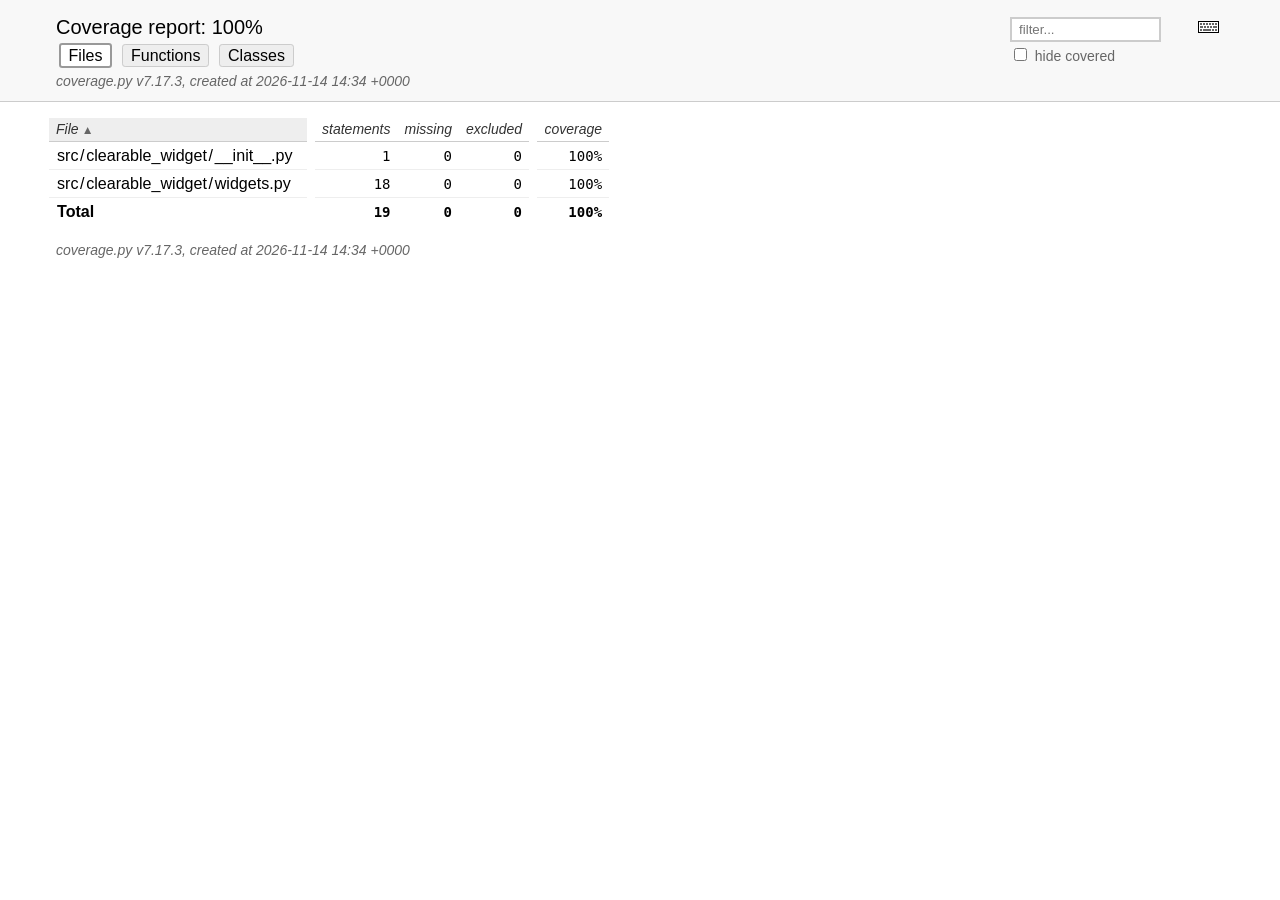
==== htmlcov/index.html @ 2b573b6f "ci: Update coverage data" ====
<!DOCTYPE html>
<html lang="en">
<head>
    <meta http-equiv="Content-Type" content="text/html; charset=utf-8">
    <title>Coverage report</title>
    <link rel="icon" sizes="32x32" href="favicon_32_cb_c827f16f.png">
    <link rel="stylesheet" href="style_cb_4667309f.css" type="text/css">
    <script src="coverage_html_cb_54cfdca1.js" defer></script>
</head>
<body class="indexfile">
<header>
    <div class="content">
        <h1>Coverage report:
            <span class="pc_cov">100%</span>
        </h1>
        <aside id="help_panel_wrapper">
            <input id="help_panel_state" type="checkbox">
            <label for="help_panel_state">
                <img id="keyboard_icon" src="keybd_closed_cb_900cfef5.png" alt="Show/hide keyboard shortcuts">
            </label>
            <div id="help_panel">
                <p class="legend">Shortcuts on this page</p>
                <div class="keyhelp">
                    <p>
                        <kbd>f</kbd>
                        <kbd>s</kbd>
                        <kbd>m</kbd>
                        <kbd>x</kbd>
                        <kbd>c</kbd>
                        &nbsp; change column sorting
                    </p>
                    <p>
                        <kbd>[</kbd>
                        <kbd>]</kbd>
                        &nbsp; prev/next file
                    </p>
                    <p>
                        <kbd>?</kbd> &nbsp; show/hide this help
                    </p>
                </div>
            </div>
        </aside>
        <form id="filter_container">
            <input id="filter" type="text" value="" placeholder="filter...">
            <div>
                <input id="hide100" type="checkbox" >
                <label for="hide100">hide covered</label>
            </div>
        </form>
        <h2>
                <a class="button current">Files</a>
                <a class="button" href="function_index.html">Functions</a>
                <a class="button" href="class_index.html">Classes</a>
        </h2>
        <p class="text">
            <a class="nav" href="https://coverage.readthedocs.io/en/7.17.3">coverage.py v7.17.3</a>,
            created at 2026-11-14 14:34 +0000
        </p>
    </div>
</header>
<main id="index">
    <table class="index" data-sortable>
        <thead>
            <tr class="tablehead" title="Click to sort">
                <th id="file" class="name" aria-sort="none" data-shortcut="f">File<span class="arrows"></span></th>
                <th class="spacer">&nbsp;</th>
                <th id="statements" aria-sort="none" data-default-sort-order="descending" data-shortcut="s">statements<span class="arrows"></span></th>
                <th id="missing" aria-sort="none" data-default-sort-order="descending" data-shortcut="m">missing<span class="arrows"></span></th>
                <th id="excluded" aria-sort="none" data-default-sort-order="descending" data-shortcut="x">excluded<span class="arrows"></span></th>
                <th class="spacer">&nbsp;</th>
                <th id="coverage" aria-sort="none" data-shortcut="c">coverage<span class="arrows"></span></th>
            </tr>
        </thead>
        <tbody>
            <tr class="region">
                <td class="name"><a href="z_d9ded1711251603f___init___py.html">src<span class="sep">/</span>clearable_widget<span class="sep">/</span>__init__.py</a></td>
                <td class="spacer">&nbsp;</td>
                <td>1</td>
                <td>0</td>
                <td>0</td>
                <td class="spacer">&nbsp;</td>
                <td data-ratio="1 1">100%</td>
            </tr>
            <tr class="region">
                <td class="name"><a href="z_d9ded1711251603f_widgets_py.html">src<span class="sep">/</span>clearable_widget<span class="sep">/</span>widgets.py</a></td>
                <td class="spacer">&nbsp;</td>
                <td>18</td>
                <td>0</td>
                <td>0</td>
                <td class="spacer">&nbsp;</td>
                <td data-ratio="18 18">100%</td>
            </tr>
        </tbody>
        <tfoot>
            <tr class="total">
                <td class="name">Total</td>
                <td class="spacer">&nbsp;</td>
                <td>19</td>
                <td>0</td>
                <td>0</td>
                <td class="spacer">&nbsp;</td>
                <td data-ratio="19 19">100%</td>
            </tr>
        </tfoot>
    </table>
    <p id="no_rows">
        No items found using the specified filter.
    </p>
</main>
<footer>
    <div class="content">
        <p>
            <a class="nav" href="https://coverage.readthedocs.io/en/7.17.3">coverage.py v7.17.3</a>,
            created at 2026-11-14 14:34 +0000
        </p>
    </div>
    <aside class="hidden">
        <a id="prevFileLink" class="nav" href="z_d9ded1711251603f_widgets_py.html"></a>
        <a id="nextFileLink" class="nav" href="z_d9ded1711251603f___init___py.html"></a>
        <button type="button" class="button_prev_file" data-shortcut="["></button>
        <button type="button" class="button_next_file" data-shortcut="]"></button>
        <button type="button" class="button_show_hide_help" data-shortcut="?"></button>
    </aside>
</footer>
</body>
</html>
---- htmlcov/style_cb_4667309f.css ----
@charset "UTF-8";
/* Licensed under the Apache License: http://www.apache.org/licenses/LICENSE-2.0 */
/* For details: https://github.com/coveragepy/coveragepy/blob/main/NOTICE.txt */
/* Don't edit this .css file. Edit the .scss file instead! */
html, body, h1, h2, h3, p, table, td, th { margin: 0; padding: 0; border: 0; font-weight: inherit; font-style: inherit; font-size: 100%; font-family: inherit; vertical-align: baseline; }

body { font-family: -apple-system, BlinkMacSystemFont, "Segoe UI", Roboto, Ubuntu, Cantarell, "Helvetica Neue", sans-serif; font-size: 1em; background: #fff; color: #000; }

@media (prefers-color-scheme: dark) { body { background: #1e1e1e; } }

@media (prefers-color-scheme: dark) { body { color: #eee; } }

html > body { font-size: 16px; }

a:active, a:focus { outline: 2px dashed #007acc; }

p { font-size: .875em; line-height: 1.4em; }

table { border-collapse: collapse; }

td { vertical-align: top; }

table tr.hidden { display: none !important; }

p#no_rows { display: none; font-size: 1.15em; font-family: -apple-system, BlinkMacSystemFont, "Segoe UI", Roboto, Ubuntu, Cantarell, "Helvetica Neue", sans-serif; }

a.nav { text-decoration: none; color: inherit; }

a.nav:hover { text-decoration: underline; color: inherit; }

.hidden { display: none; }

header { background: #f8f8f8; width: 100%; z-index: 2; border-bottom: 1px solid #ccc; }

@media (prefers-color-scheme: dark) { header { background: black; } }

@media (prefers-color-scheme: dark) { header { border-color: #333; } }

header .content { padding: 1rem 3.5rem; }

header h2 { margin-top: .5em; font-size: 1em; }

header h2 a.button { font-family: inherit; font-size: inherit; border: 1px solid; border-radius: .2em; background: #eee; color: inherit; text-decoration: none; padding: .1em .5em; margin: 1px calc(.1em + 1px); cursor: pointer; border-color: #ccc; }

@media (prefers-color-scheme: dark) { header h2 a.button { background: #333; } }

@media (prefers-color-scheme: dark) { header h2 a.button { border-color: #444; } }

header h2 a.button.current { border: 2px solid; background: #fff; border-color: #999; cursor: default; }

@media (prefers-color-scheme: dark) { header h2 a.button.current { background: #1e1e1e; } }

@media (prefers-color-scheme: dark) { header h2 a.button.current { border-color: #777; } }

header p.text { margin: .5em 0 -.5em; color: #666; font-style: italic; }

@media (prefers-color-scheme: dark) { header p.text { color: #aaa; } }

header.sticky { position: fixed; left: 0; right: 0; height: 2.5em; }

header.sticky .text { display: none; }

header.sticky h1, header.sticky h2 { font-size: 1em; margin-top: 0; display: inline-block; }

header.sticky .content { padding: 0.5rem 3.5rem; }

header.sticky .content p { font-size: 1em; }

header.sticky ~ #source { padding-top: 6.5em; }

main { position: relative; z-index: 1; }

footer { margin: 1rem 3.5rem; }

footer .content { padding: 0; color: #666; font-style: italic; }

@media (prefers-color-scheme: dark) { footer .content { color: #aaa; } }

#index { margin: 1rem 0 0 3.5rem; }

h1 { font-size: 1.25em; display: inline-block; }

#filter_container { float: right; margin: 0 2em 0 0; line-height: 1.66em; }

#filter_container #filter { width: 10em; padding: 0.2em 0.5em; border: 2px solid #ccc; background: #fff; color: #000; }

@media (prefers-color-scheme: dark) { #filter_container #filter { border-color: #444; } }

@media (prefers-color-scheme: dark) { #filter_container #filter { background: #1e1e1e; } }

@media (prefers-color-scheme: dark) { #filter_container #filter { color: #eee; } }

#filter_container #filter:focus { border-color: #007acc; }

#filter_container :disabled ~ label { color: #ccc; }

@media (prefers-color-scheme: dark) { #filter_container :disabled ~ label { color: #444; } }

#filter_container label { font-size: .875em; color: #666; }

@media (prefers-color-scheme: dark) { #filter_container label { color: #aaa; } }

header button { font-family: inherit; font-size: inherit; border: 1px solid; border-radius: .2em; background: #eee; color: inherit; text-decoration: none; padding: .1em .5em; margin: 1px calc(.1em + 1px); cursor: pointer; border-color: #ccc; }

@media (prefers-color-scheme: dark) { header button { background: #333; } }

@media (prefers-color-scheme: dark) { header button { border-color: #444; } }

header button:active, header button:focus { outline: 2px dashed #007acc; }

header button.run { background: #eeffee; }

@media (prefers-color-scheme: dark) { header button.run { background: #373d29; } }

header button.run.show_run { background: #dfd; border: 2px solid #00dd00; margin: 0 .1em; }

@media (prefers-color-scheme: dark) { header button.run.show_run { background: #373d29; } }

header button.mis { background: #ffeeee; }

@media (prefers-color-scheme: dark) { header button.mis { background: #4b1818; } }

header button.mis.show_mis { background: #fdd; border: 2px solid #ff0000; margin: 0 .1em; }

@media (prefers-color-scheme: dark) { header button.mis.show_mis { background: #4b1818; } }

header button.exc { background: #f7f7f7; }

@media (prefers-color-scheme: dark) { header button.exc { background: #333; } }

header button.exc.show_exc { background: #eee; border: 2px solid #808080; margin: 0 .1em; }

@media (prefers-color-scheme: dark) { header button.exc.show_exc { background: #333; } }

header button.par { background: #ffffd5; }

@media (prefers-color-scheme: dark) { header button.par { background: #650; } }

header button.par.show_par { background: #ffa; border: 2px solid #bbbb00; margin: 0 .1em; }

@media (prefers-color-scheme: dark) { header button.par.show_par { background: #650; } }

#help_panel, #source p .annotate.long { display: none; position: absolute; z-index: 999; background: #ffffcc; border: 1px solid #888; border-radius: .2em; color: #333; padding: .25em .5em; }

#source p .annotate.long { white-space: normal; float: right; top: 1.75em; right: 1em; height: auto; }

#help_panel_wrapper { float: right; position: relative; }

#keyboard_icon { margin: 5px; }

#help_panel_state { display: none; }

#help_panel { top: 25px; right: 0; padding: .75em; border: 1px solid #883; color: #333; }

#help_panel .keyhelp p { margin-top: .75em; }

#help_panel .legend { font-style: italic; margin-bottom: 1em; }

.indexfile #help_panel { width: 25em; }

.pyfile #help_panel { width: 18em; }

#help_panel_state:checked ~ #help_panel { display: block; }

kbd { border: 1px solid black; border-color: #888 #333 #333 #888; padding: .1em .35em; font-family: SFMono-Regular, Menlo, Monaco, Consolas, monospace; font-weight: bold; background: #eee; border-radius: 3px; }

.sep { padding: 0 .1em; }

#source { padding: 1em 0 1em 3.5rem; font-family: SFMono-Regular, Menlo, Monaco, Consolas, monospace; }

#source p { position: relative; white-space: pre; }

#source p * { box-sizing: border-box; }

#source p .n { float: left; text-align: right; width: 3.5rem; box-sizing: border-box; margin-left: -3.5rem; padding-right: 1em; color: #999; user-select: none; }

@media (prefers-color-scheme: dark) { #source p .n { color: #777; } }

#source p .n.highlight { background: #ffdd00; }

#source p .n a { scroll-margin-top: 6em; text-decoration: none; color: #999; }

@media (prefers-color-scheme: dark) { #source p .n a { color: #777; } }

#source p .n a:hover { text-decoration: underline; color: #999; }

@media (prefers-color-scheme: dark) { #source p .n a:hover { color: #777; } }

#source p .t { display: inline-block; width: 100%; box-sizing: border-box; margin-left: -.5em; padding-left: 0.3em; border-left: 0.2em solid #fff; }

@media (prefers-color-scheme: dark) { #source p .t { border-color: #1e1e1e; } }

#source p .t:hover { background: #f2f2f2; }

@media (prefers-color-scheme: dark) { #source p .t:hover { background: #282828; } }

#source p .t:hover ~ .r .annotate.long { display: block; }

#source p .t .com { color: #008000; font-style: italic; line-height: 1px; }

@media (prefers-color-scheme: dark) { #source p .t .com { color: #6a9955; } }

#source p .t .key { font-weight: bold; line-height: 1px; }

#source p .t .str, #source p .t .fst { color: #0451a5; }

@media (prefers-color-scheme: dark) { #source p .t .str, #source p .t .fst { color: #9cdcfe; } }

#source p.mis .t { border-left: 0.2em solid #ff0000; }

#source p.mis.show_mis .t { background: #fdd; }

@media (prefers-color-scheme: dark) { #source p.mis.show_mis .t { background: #4b1818; } }

#source p.mis.show_mis .t:hover { background: #f2d2d2; }

@media (prefers-color-scheme: dark) { #source p.mis.show_mis .t:hover { background: #532323; } }

#source p.mis.mis2 .t { border-left: 0.2em dotted #ff0000; }

#source p.mis.mis2.show_mis .t { background: #ffeeee; }

@media (prefers-color-scheme: dark) { #source p.mis.mis2.show_mis .t { background: #351b1b; } }

#source p.mis.mis2.show_mis .t:hover { background: #f2d2d2; }

@media (prefers-color-scheme: dark) { #source p.mis.mis2.show_mis .t:hover { background: #532323; } }

#source p.run .t { border-left: 0.2em solid #00dd00; }

#source p.run.show_run .t { background: #dfd; }

@media (prefers-color-scheme: dark) { #source p.run.show_run .t { background: #373d29; } }

#source p.run.show_run .t:hover { background: #d2f2d2; }

@media (prefers-color-scheme: dark) { #source p.run.show_run .t:hover { background: #404633; } }

#source p.run.run2 .t { border-left: 0.2em dotted #00dd00; }

#source p.run.run2.show_run .t { background: #eeffee; }

@media (prefers-color-scheme: dark) { #source p.run.run2.show_run .t { background: #2b2e24; } }

#source p.run.run2.show_run .t:hover { background: #d2f2d2; }

@media (prefers-color-scheme: dark) { #source p.run.run2.show_run .t:hover { background: #404633; } }

#source p.exc .t { border-left: 0.2em solid #808080; }

#source p.exc.show_exc .t { background: #eee; }

@media (prefers-color-scheme: dark) { #source p.exc.show_exc .t { background: #333; } }

#source p.exc.show_exc .t:hover { background: #e2e2e2; }

@media (prefers-color-scheme: dark) { #source p.exc.show_exc .t:hover { background: #3c3c3c; } }

#source p.exc.exc2 .t { border-left: 0.2em dotted #808080; }

#source p.exc.exc2.show_exc .t { background: #f7f7f7; }

@media (prefers-color-scheme: dark) { #source p.exc.exc2.show_exc .t { background: #292929; } }

#source p.exc.exc2.show_exc .t:hover { background: #e2e2e2; }

@media (prefers-color-scheme: dark) { #source p.exc.exc2.show_exc .t:hover { background: #3c3c3c; } }

#source p.par .t { border-left: 0.2em solid #bbbb00; }

#source p.par.show_par .t { background: #ffa; }

@media (prefers-color-scheme: dark) { #source p.par.show_par .t { background: #650; } }

#source p.par.show_par .t:hover { background: #f2f2a2; }

@media (prefers-color-scheme: dark) { #source p.par.show_par .t:hover { background: #6d5d0c; } }

#source p.par.par2 .t { border-left: 0.2em dotted #bbbb00; }

#source p.par.par2.show_par .t { background: #ffffd5; }

@media (prefers-color-scheme: dark) { #source p.par.par2.show_par .t { background: #423a0f; } }

#source p.par.par2.show_par .t:hover { background: #f2f2a2; }

@media (prefers-color-scheme: dark) { #source p.par.par2.show_par .t:hover { background: #6d5d0c; } }

#source p .r { position: absolute; top: 0; right: 2.5em; font-family: -apple-system, BlinkMacSystemFont, "Segoe UI", Roboto, Ubuntu, Cantarell, "Helvetica Neue", sans-serif; }

#source p .annotate { font-family: -apple-system, BlinkMacSystemFont, "Segoe UI", Roboto, Ubuntu, Cantarell, "Helvetica Neue", sans-serif; color: #666; padding-right: .5em; }

@media (prefers-color-scheme: dark) { #source p .annotate { color: #ddd; } }

#source p .annotate.short:hover ~ .long { display: block; }

#source p .annotate.long { width: 30em; right: 2.5em; }

#source p input { display: none; }

#source p input ~ .r label.ctx { cursor: pointer; border-radius: .25em; }

#source p input ~ .r label.ctx::before { content: "▶ "; }

#source p input ~ .r label.ctx:hover { background: #e8f4ff; color: #666; }

@media (prefers-color-scheme: dark) { #source p input ~ .r label.ctx:hover { background: #0f3a42; } }

@media (prefers-color-scheme: dark) { #source p input ~ .r label.ctx:hover { color: #aaa; } }

#source p input:checked ~ .r label.ctx { background: #d0e8ff; color: #666; border-radius: .75em .75em 0 0; padding: 0 .5em; margin: -.25em 0; }

@media (prefers-color-scheme: dark) { #source p input:checked ~ .r label.ctx { background: #056; } }

@media (prefers-color-scheme: dark) { #source p input:checked ~ .r label.ctx { color: #aaa; } }

#source p input:checked ~ .r label.ctx::before { content: "▼ "; }

#source p input:checked ~ .ctxs { padding: .25em .5em; overflow-y: scroll; max-height: 10.5em; }

#source p label.ctx { color: #999; display: inline-block; padding: 0 .5em; font-size: .8333em; }

@media (prefers-color-scheme: dark) { #source p label.ctx { color: #777; } }

#source p .ctxs { display: block; max-height: 0; overflow-y: hidden; transition: all .2s; padding: 0 .5em; font-family: -apple-system, BlinkMacSystemFont, "Segoe UI", Roboto, Ubuntu, Cantarell, "Helvetica Neue", sans-serif; white-space: nowrap; background: #d0e8ff; border-radius: .25em; margin-right: 1.75em; text-align: right; }

@media (prefers-color-scheme: dark) { #source p .ctxs { background: #056; } }

#index { font-family: SFMono-Regular, Menlo, Monaco, Consolas, monospace; font-size: 0.875em; }

#index table.index { margin-left: -.5em; }

#index td, #index th { text-align: right; vertical-align: baseline; padding: .25em .5em; border-bottom: 1px solid #eee; }

@media (prefers-color-scheme: dark) { #index td, #index th { border-color: #333; } }

#index td.name, #index th.name { text-align: left; width: auto; font-family: -apple-system, BlinkMacSystemFont, "Segoe UI", Roboto, Ubuntu, Cantarell, "Helvetica Neue", sans-serif; min-width: 15em; }

#index td.left, #index th.left { text-align: left; }

#index td.spacer, #index th.spacer { border: none; padding: 0; }

#index td.spacer:hover, #index th.spacer:hover { background: inherit; }

#index th { font-family: -apple-system, BlinkMacSystemFont, "Segoe UI", Roboto, Ubuntu, Cantarell, "Helvetica Neue", sans-serif; font-style: italic; color: #333; border-color: #ccc; cursor: pointer; }

@media (prefers-color-scheme: dark) { #index th { color: #ddd; } }

@media (prefers-color-scheme: dark) { #index th { border-color: #444; } }

#index th:hover { background: #eee; }

@media (prefers-color-scheme: dark) { #index th:hover { background: #333; } }

#index th .arrows { color: #666; font-size: 85%; font-family: sans-serif; font-style: normal; pointer-events: none; }

#index th[aria-sort="ascending"], #index th[aria-sort="descending"] { white-space: nowrap; background: #eee; padding-left: .5em; }

@media (prefers-color-scheme: dark) { #index th[aria-sort="ascending"], #index th[aria-sort="descending"] { background: #333; } }

#index th[aria-sort="ascending"] .arrows::after { content: " ▲"; }

#index th[aria-sort="descending"] .arrows::after { content: " ▼"; }

#index tr.grouphead th { cursor: default; font-style: normal; border-color: #999; }

@media (prefers-color-scheme: dark) { #index tr.grouphead th { border-color: #777; } }

#index td.name { font-size: 1.15em; }

#index td.name a { text-decoration: none; color: inherit; }

#index td.name .no-noun { font-style: italic; }

#index tr.total td, #index tr.total_dynamic td { font-weight: bold; border-bottom: none; }

#index tr.region:hover { background: #eee; }

@media (prefers-color-scheme: dark) { #index tr.region:hover { background: #333; } }

#index tr.region:hover td.name { text-decoration: underline; color: inherit; }

#scroll_marker { position: fixed; z-index: 3; right: 0; top: 0; width: 16px; height: 100%; background: #fff; border-left: 1px solid #eee; will-change: transform; }

@media (prefers-color-scheme: dark) { #scroll_marker { background: #1e1e1e; } }

@media (prefers-color-scheme: dark) { #scroll_marker { border-color: #333; } }

#scroll_marker .marker { background: #ccc; position: absolute; min-height: 3px; width: 100%; }

@media (prefers-color-scheme: dark) { #scroll_marker .marker { background: #444; } }
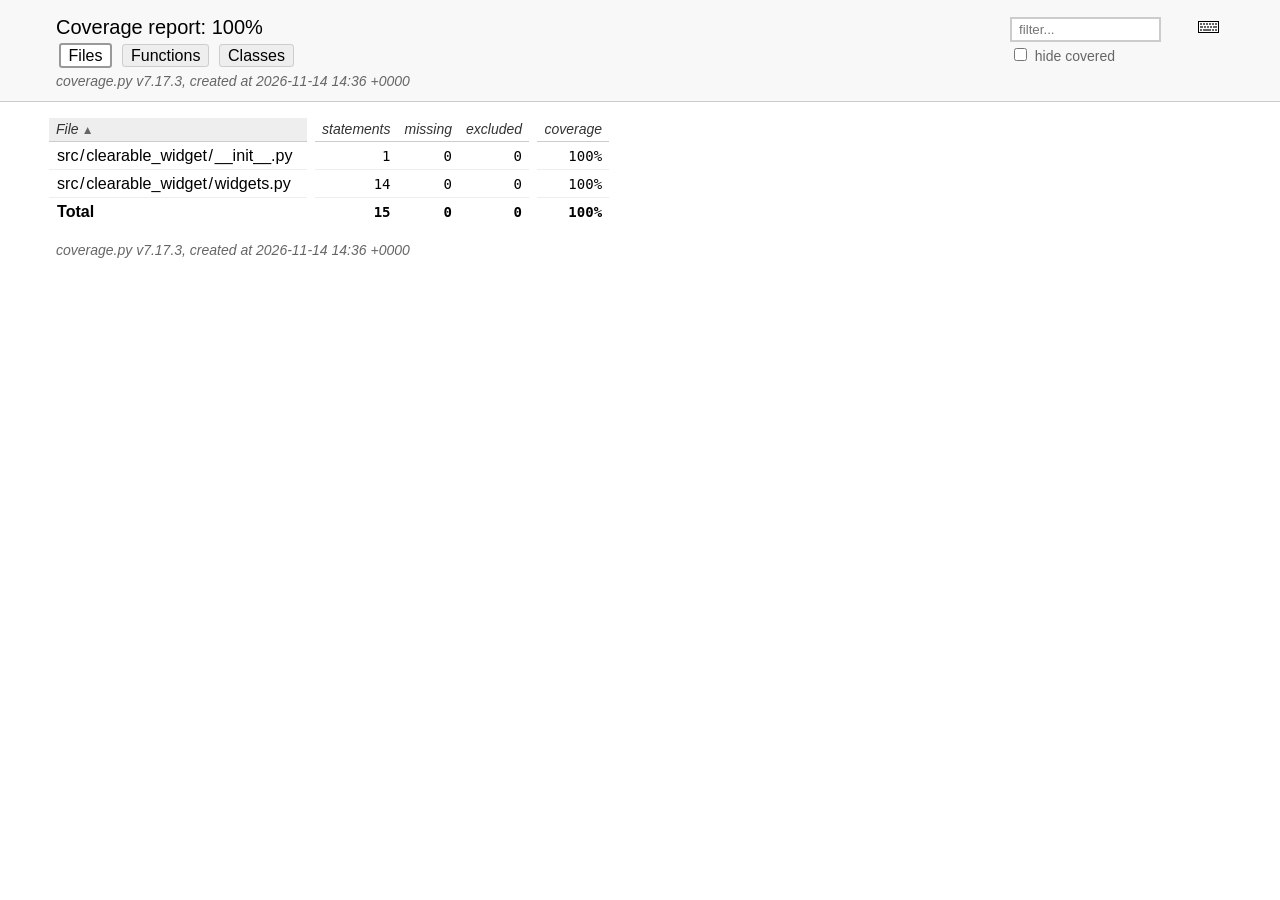
==== commit 7d571e16: "ci: Update coverage data" ====
--- a/htmlcov/index.html
+++ b/htmlcov/index.html
@@ -54,7 +54,7 @@
         </h2>
         <p class="text">
             <a class="nav" href="https://coverage.readthedocs.io/en/7.17.3">coverage.py v7.17.3</a>,
-            created at 2026-11-14 14:34 +0000
+            created at 2026-11-14 14:36 +0000
         </p>
     </div>
 </header>
@@ -84,22 +84,22 @@
             <tr class="region">
                 <td class="name"><a href="z_d9ded1711251603f_widgets_py.html">src<span class="sep">/</span>clearable_widget<span class="sep">/</span>widgets.py</a></td>
                 <td class="spacer">&nbsp;</td>
-                <td>18</td>
+                <td>14</td>
                 <td>0</td>
                 <td>0</td>
                 <td class="spacer">&nbsp;</td>
-                <td data-ratio="18 18">100%</td>
+                <td data-ratio="14 14">100%</td>
             </tr>
         </tbody>
         <tfoot>
             <tr class="total">
                 <td class="name">Total</td>
                 <td class="spacer">&nbsp;</td>
-                <td>19</td>
+                <td>15</td>
                 <td>0</td>
                 <td>0</td>
                 <td class="spacer">&nbsp;</td>
-                <td data-ratio="19 19">100%</td>
+                <td data-ratio="15 15">100%</td>
             </tr>
         </tfoot>
     </table>
@@ -111,7 +111,7 @@
     <div class="content">
         <p>
             <a class="nav" href="https://coverage.readthedocs.io/en/7.17.3">coverage.py v7.17.3</a>,
-            created at 2026-11-14 14:34 +0000
+            created at 2026-11-14 14:36 +0000
         </p>
     </div>
     <aside class="hidden">
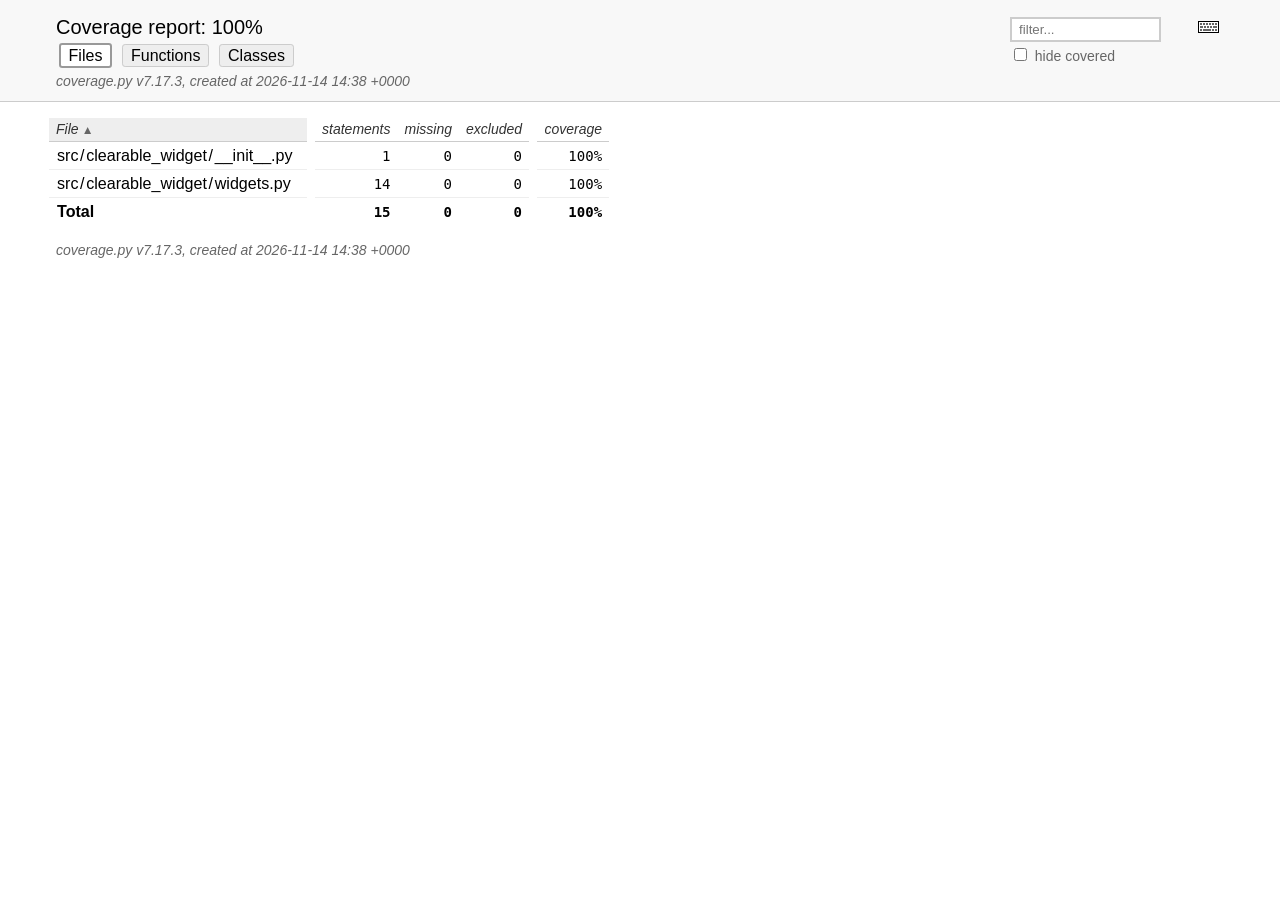
==== commit 45a7e7a6: "ci: Update coverage data" ====
--- a/htmlcov/index.html
+++ b/htmlcov/index.html
@@ -54,7 +54,7 @@
         </h2>
         <p class="text">
             <a class="nav" href="https://coverage.readthedocs.io/en/7.17.3">coverage.py v7.17.3</a>,
-            created at 2026-11-14 14:36 +0000
+            created at 2026-11-14 14:38 +0000
         </p>
     </div>
 </header>
@@ -111,7 +111,7 @@
     <div class="content">
         <p>
             <a class="nav" href="https://coverage.readthedocs.io/en/7.17.3">coverage.py v7.17.3</a>,
-            created at 2026-11-14 14:36 +0000
+            created at 2026-11-14 14:38 +0000
         </p>
     </div>
     <aside class="hidden">
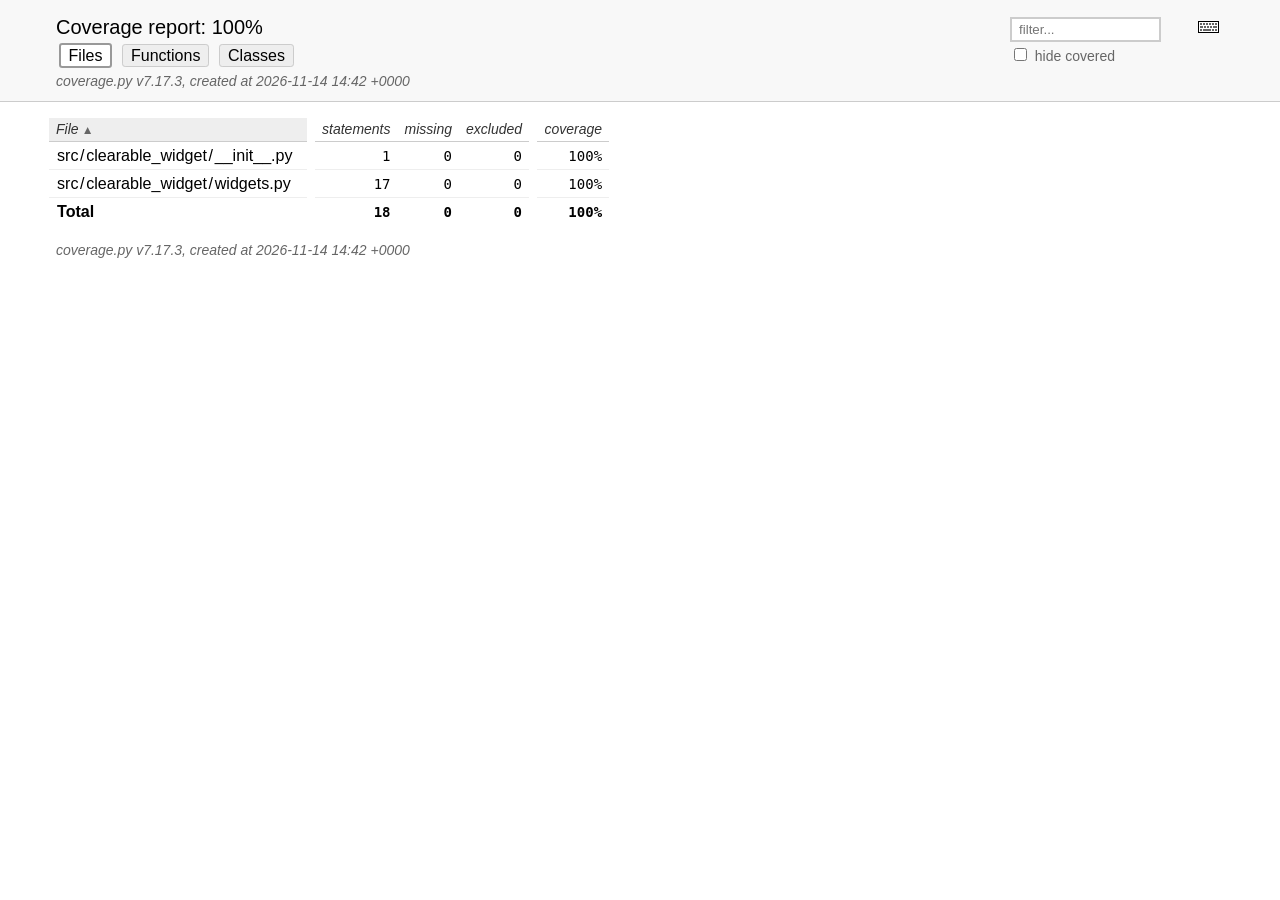
==== commit 66e6c844: "ci: Update coverage data" ====
--- a/htmlcov/index.html
+++ b/htmlcov/index.html
@@ -54,7 +54,7 @@
         </h2>
         <p class="text">
             <a class="nav" href="https://coverage.readthedocs.io/en/7.17.3">coverage.py v7.17.3</a>,
-            created at 2026-11-14 14:38 +0000
+            created at 2026-11-14 14:42 +0000
         </p>
     </div>
 </header>
@@ -84,22 +84,22 @@
             <tr class="region">
                 <td class="name"><a href="z_d9ded1711251603f_widgets_py.html">src<span class="sep">/</span>clearable_widget<span class="sep">/</span>widgets.py</a></td>
                 <td class="spacer">&nbsp;</td>
-                <td>14</td>
+                <td>17</td>
                 <td>0</td>
                 <td>0</td>
                 <td class="spacer">&nbsp;</td>
-                <td data-ratio="14 14">100%</td>
+                <td data-ratio="17 17">100%</td>
             </tr>
         </tbody>
         <tfoot>
             <tr class="total">
                 <td class="name">Total</td>
                 <td class="spacer">&nbsp;</td>
-                <td>15</td>
+                <td>18</td>
                 <td>0</td>
                 <td>0</td>
                 <td class="spacer">&nbsp;</td>
-                <td data-ratio="15 15">100%</td>
+                <td data-ratio="18 18">100%</td>
             </tr>
         </tfoot>
     </table>
@@ -111,7 +111,7 @@
     <div class="content">
         <p>
             <a class="nav" href="https://coverage.readthedocs.io/en/7.17.3">coverage.py v7.17.3</a>,
-            created at 2026-11-14 14:38 +0000
+            created at 2026-11-14 14:42 +0000
         </p>
     </div>
     <aside class="hidden">
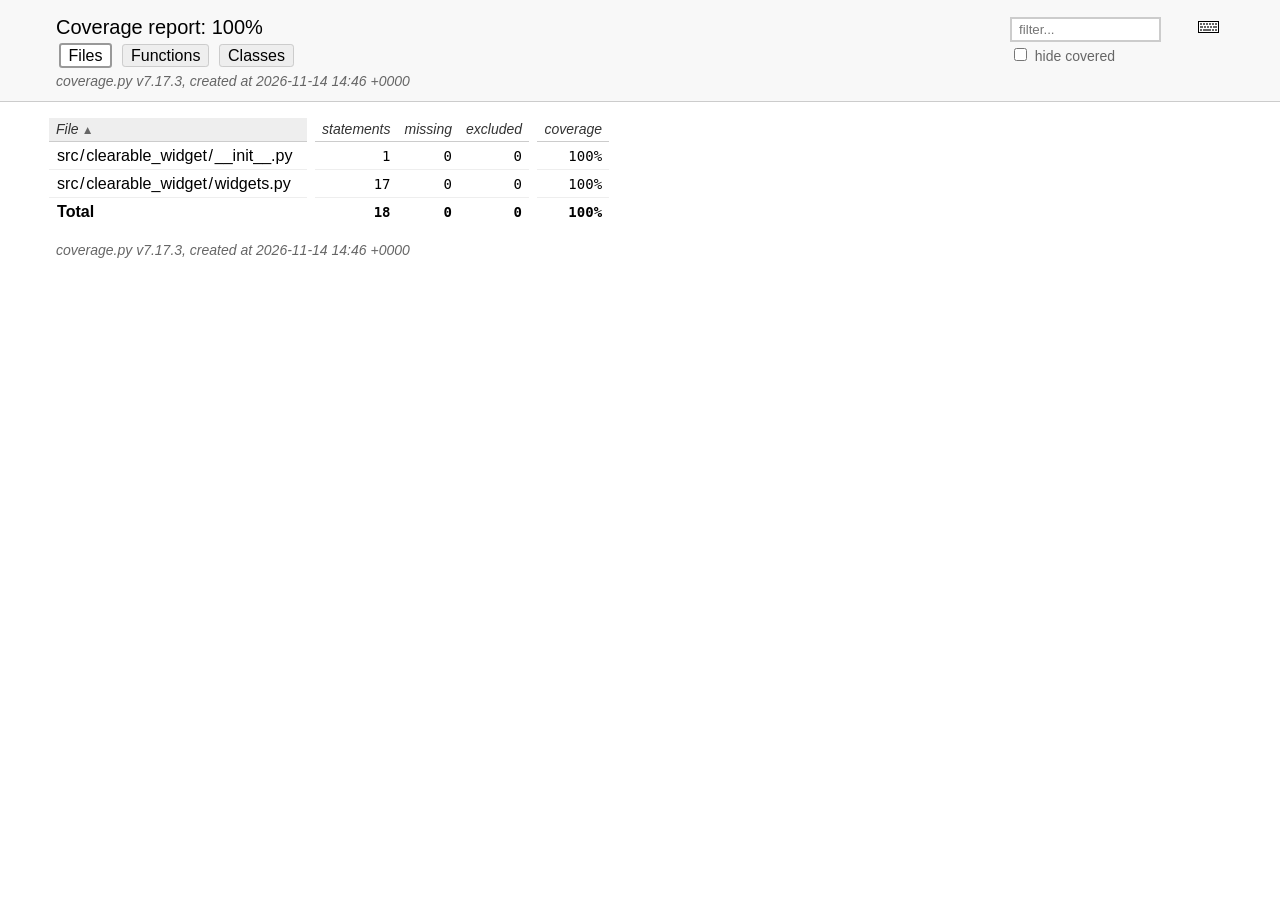
==== commit 4eeaab17: "ci: Update coverage data" ====
--- a/htmlcov/index.html
+++ b/htmlcov/index.html
@@ -54,7 +54,7 @@
         </h2>
         <p class="text">
             <a class="nav" href="https://coverage.readthedocs.io/en/7.17.3">coverage.py v7.17.3</a>,
-            created at 2026-11-14 14:42 +0000
+            created at 2026-11-14 14:46 +0000
         </p>
     </div>
 </header>
@@ -111,7 +111,7 @@
     <div class="content">
         <p>
             <a class="nav" href="https://coverage.readthedocs.io/en/7.17.3">coverage.py v7.17.3</a>,
-            created at 2026-11-14 14:42 +0000
+            created at 2026-11-14 14:46 +0000
         </p>
     </div>
     <aside class="hidden">
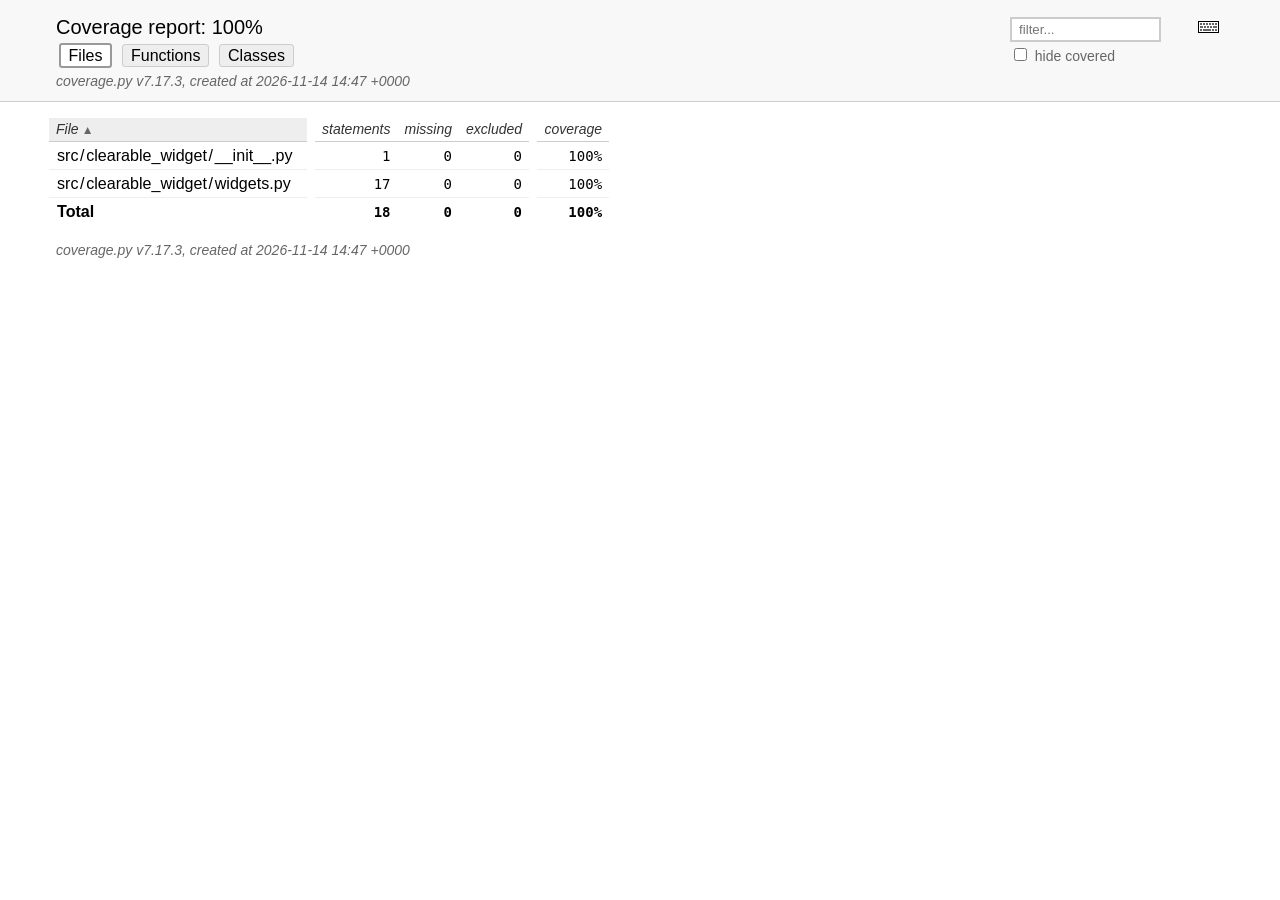
==== commit 519f09e2: "ci: Update coverage data" ====
--- a/htmlcov/index.html
+++ b/htmlcov/index.html
@@ -54,7 +54,7 @@
         </h2>
         <p class="text">
             <a class="nav" href="https://coverage.readthedocs.io/en/7.17.3">coverage.py v7.17.3</a>,
-            created at 2026-11-14 14:46 +0000
+            created at 2026-11-14 14:47 +0000
         </p>
     </div>
 </header>
@@ -111,7 +111,7 @@
     <div class="content">
         <p>
             <a class="nav" href="https://coverage.readthedocs.io/en/7.17.3">coverage.py v7.17.3</a>,
-            created at 2026-11-14 14:46 +0000
+            created at 2026-11-14 14:47 +0000
         </p>
     </div>
     <aside class="hidden">
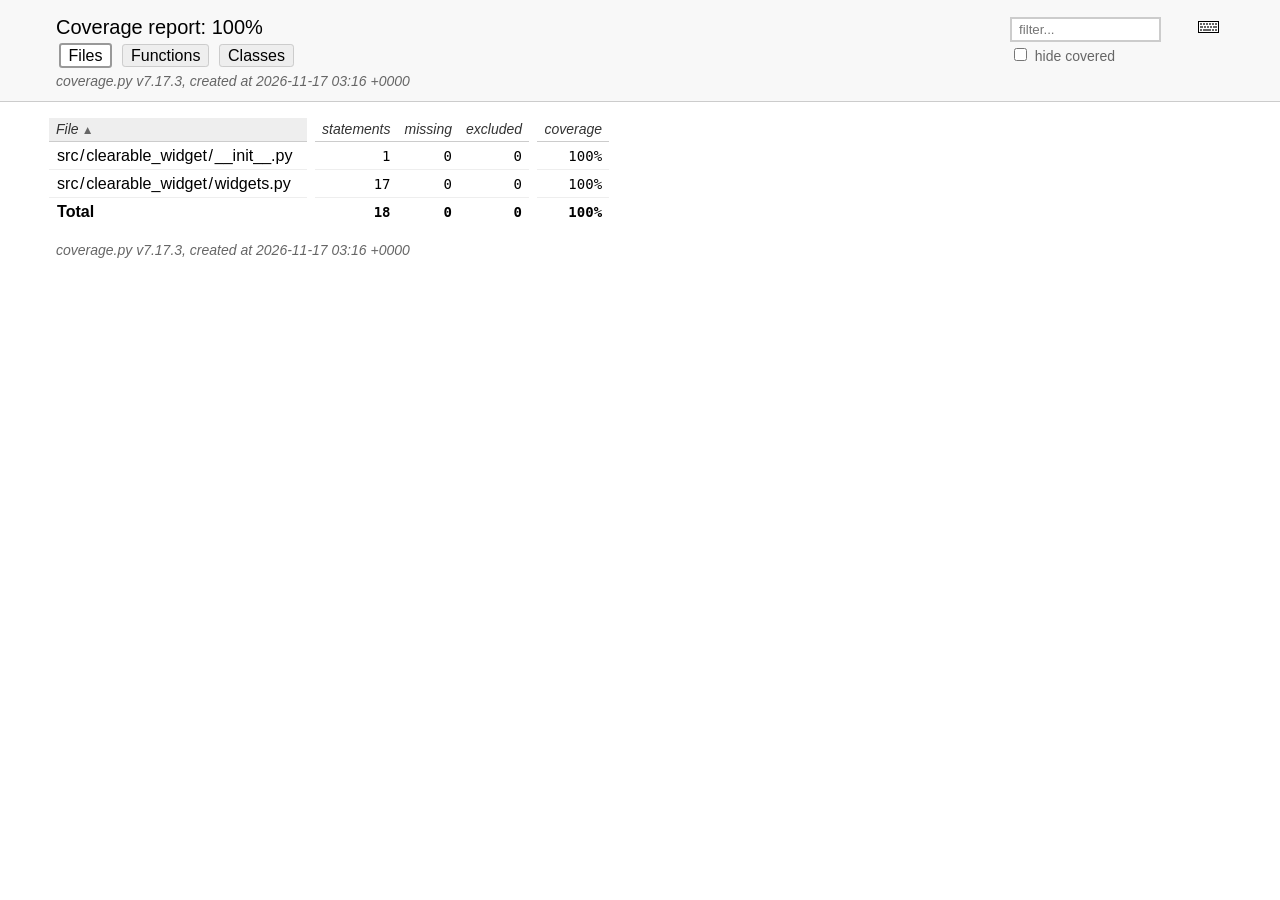
==== commit f94978a8: "ci: Update coverage data" ====
--- a/htmlcov/index.html
+++ b/htmlcov/index.html
@@ -54,7 +54,7 @@
         </h2>
         <p class="text">
             <a class="nav" href="https://coverage.readthedocs.io/en/7.17.3">coverage.py v7.17.3</a>,
-            created at 2026-11-14 14:47 +0000
+            created at 2026-11-17 03:16 +0000
         </p>
     </div>
 </header>
@@ -111,7 +111,7 @@
     <div class="content">
         <p>
             <a class="nav" href="https://coverage.readthedocs.io/en/7.17.3">coverage.py v7.17.3</a>,
-            created at 2026-11-14 14:47 +0000
+            created at 2026-11-17 03:16 +0000
         </p>
     </div>
     <aside class="hidden">
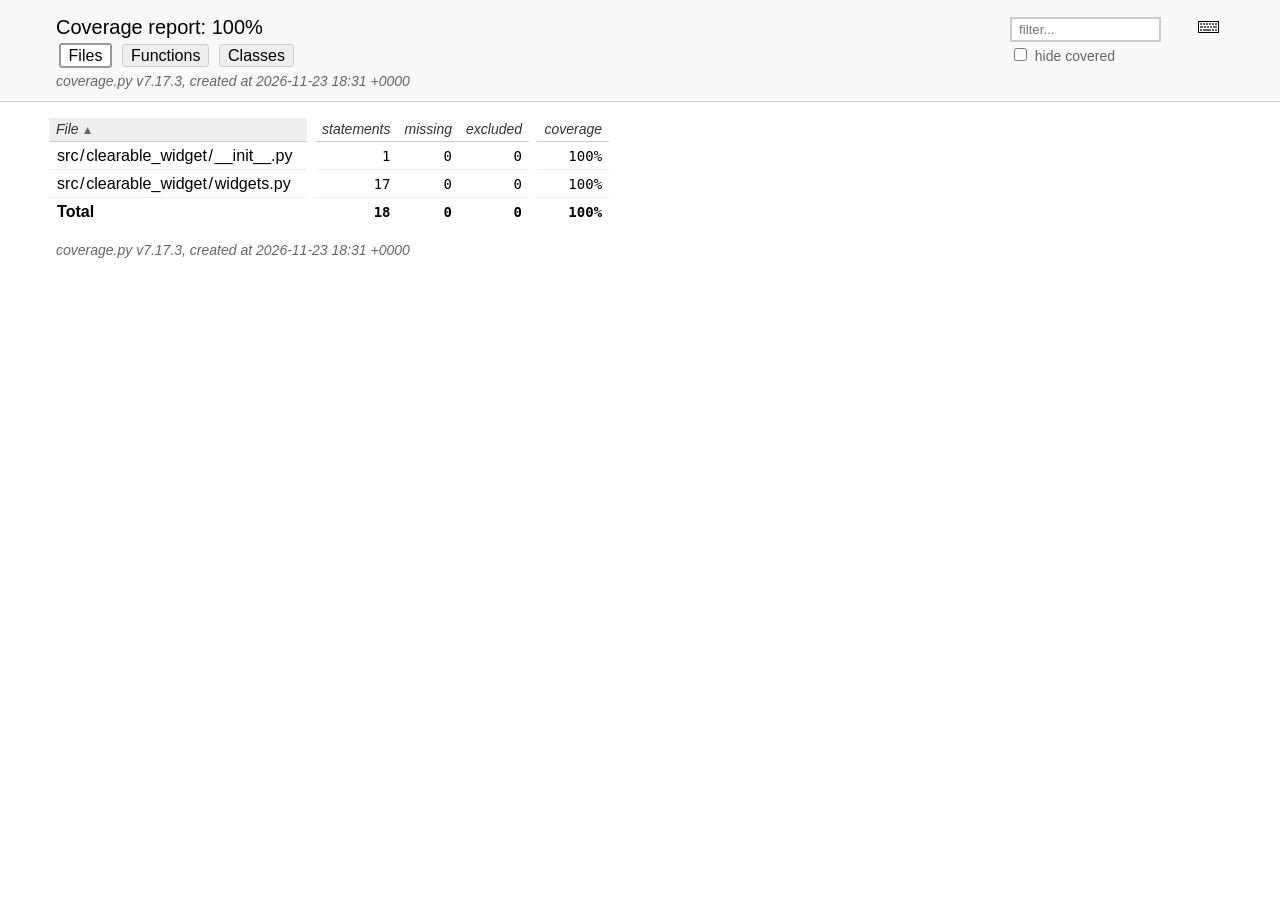
==== commit 306de8cf: "ci: Update coverage data" ====
--- a/htmlcov/index.html
+++ b/htmlcov/index.html
@@ -54,7 +54,7 @@
         </h2>
         <p class="text">
             <a class="nav" href="https://coverage.readthedocs.io/en/7.17.3">coverage.py v7.17.3</a>,
-            created at 2026-11-17 03:16 +0000
+            created at 2026-11-23 18:31 +0000
         </p>
     </div>
 </header>
@@ -111,7 +111,7 @@
     <div class="content">
         <p>
             <a class="nav" href="https://coverage.readthedocs.io/en/7.17.3">coverage.py v7.17.3</a>,
-            created at 2026-11-17 03:16 +0000
+            created at 2026-11-23 18:31 +0000
         </p>
     </div>
     <aside class="hidden">
